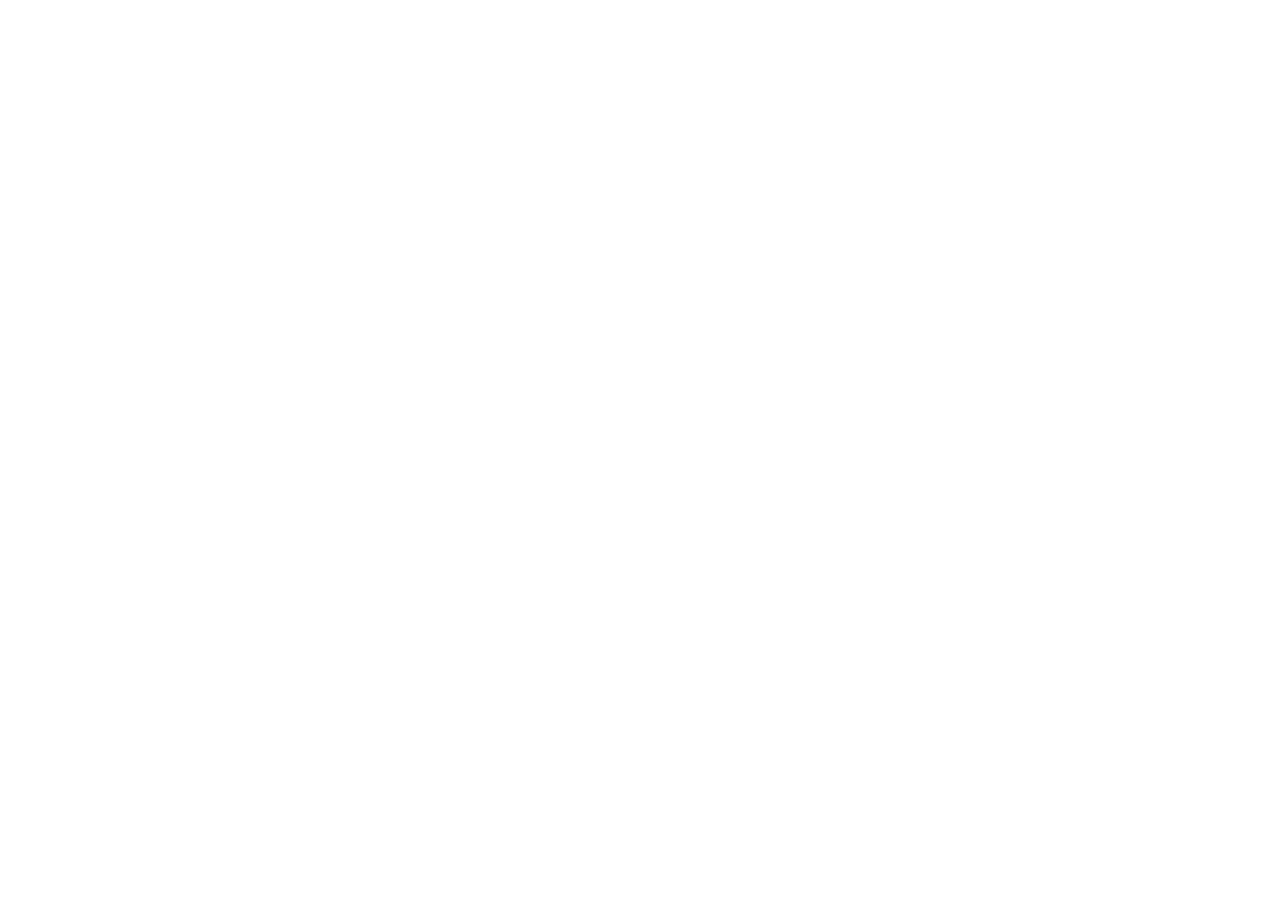
==== index.html @ 092e8250 "Initial commit" ====
<!DOCTYPE html>
<html>
    <head>
        <title>Piano</title>
        <meta charset="utf-8">
        <link rel="stylesheet" href="./style.css" />
    </head>

    <body>
        <main>
            <div class="piano">

            </div>
        </main>
        <script src="./script.js"></script>
    </body>
</html>
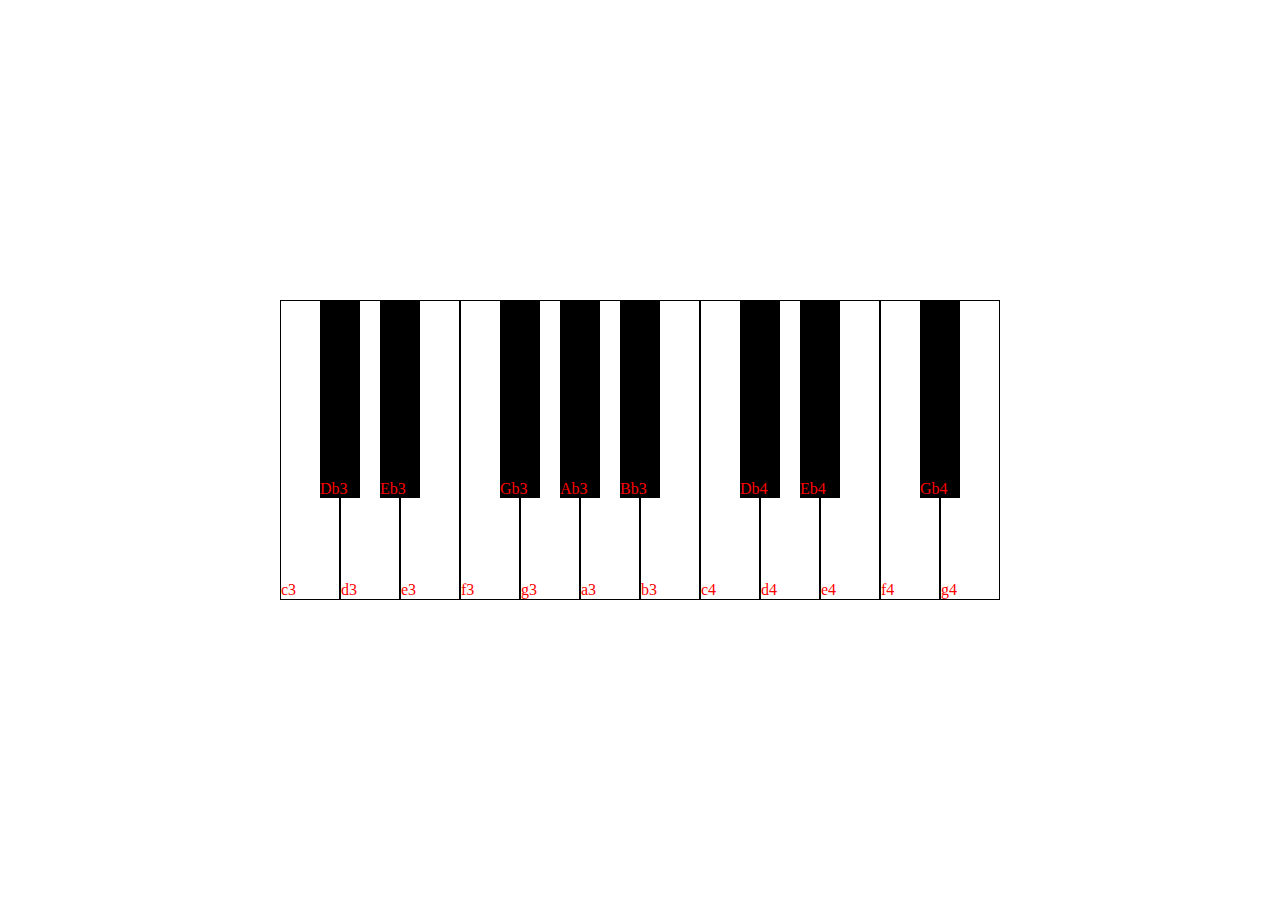
==== commit f85eb11b: "almost 20 points version" ====
--- a/index.html
+++ b/index.html
@@ -1,17 +1,43 @@
 <!DOCTYPE html>
 <html>
-    <head>
-        <title>Piano</title>
-        <meta charset="utf-8">
-        <link rel="stylesheet" href="./style.css" />
-    </head>
 
-    <body>
-        <main>
-            <div class="piano">
+<head>
+    <title>Piano</title>
+    <meta charset="utf-8">
+    <link rel="stylesheet" href="./style.css" />
+</head>
 
+<body>
+    <main class="app">
+        <div class="piano">
+            <div class="whiteKeys">
+                <div class="pianoKey whiteKey">c3</div>
+                <div class="pianoKey whiteKey">d3</div>
+                <div class="pianoKey whiteKey">e3</div>
+                <div class="pianoKey whiteKey">f3</div>
+                <div class="pianoKey whiteKey">g3</div>
+                <div class="pianoKey whiteKey">a3</div>
+                <div class="pianoKey whiteKey">b3</div>
+                <div class="pianoKey whiteKey">c4</div>
+                <div class="pianoKey whiteKey">d4</div>
+                <div class="pianoKey whiteKey">e4</div>
+                <div class="pianoKey whiteKey">f4</div>
+                <div class="pianoKey whiteKey">g4</div>
             </div>
-        </main>
-        <script src="./script.js"></script>
-    </body>
+
+            <div class="blackKeys">
+                <div class="pianoKey blackKey">Db3</div>
+                <div class="pianoKey blackKey">Eb3</div>
+                <div class="pianoKey blackKey">Gb3</div>
+                <div class="pianoKey blackKey">Ab3</div>
+                <div class="pianoKey blackKey">Bb3</div>
+                <div class="pianoKey blackKey">Db4</div>
+                <div class="pianoKey blackKey">Eb4</div>
+                <div class="pianoKey blackKey">Gb4</div>
+            </div>
+        </div>
+    </main>
+    <script src="./script.js"></script>
+</body>
+
 </html>--- a/style.css
+++ b/style.css
@@ -0,0 +1,92 @@
+* {
+    margin: 0;
+    padding: 0;
+    box-sizing: border-box;
+    color:red;
+}
+
+.app {
+    width: 100vw;
+    height: 100vh;
+    display: flex;
+    justify-content: center;
+    align-items: center;
+}
+
+.piano {
+    width: 720px;
+    height: 300px;
+    position: relative;
+}
+
+.pianoKey {
+    display: flex;
+    align-items: flex-end;
+    height: 100%;
+    transition: background .1s ease;
+}
+
+.whiteKeys {
+    width: 100%;
+    height: 100%;
+    display: grid;
+    grid-template-columns: repeat(12, 1fr);
+}
+
+.whiteKey {
+    background: white;
+    border: 1px solid black
+}
+
+.blackKeys {
+    width: 100%;
+    height: 66%;
+    display: grid;
+    grid-template-columns: repeat(36, 1fr);
+    position: absolute;
+    top: 0;
+}
+
+.blackKey {
+    background: black;
+}
+
+.blackKey:nth-child(1) {
+    grid-column: 3/5;
+}
+
+.blackKey:nth-child(2) {
+    grid-column: 6/8;
+}
+
+.blackKey:nth-child(3) {
+    grid-column: 12/14;
+}
+
+.blackKey:nth-child(4) {
+    grid-column: 15/17;
+}
+
+.blackKey:nth-child(5) {
+    grid-column: 18/20;
+}
+
+.blackKey:nth-child(6) {
+    grid-column: 24/26;
+}
+
+.blackKey:nth-child(7) {
+    grid-column: 27/29;
+}
+
+.blackKey:nth-child(8) {
+    grid-column: 33/35;
+}
+
+.whiteKey.active {
+    background: rgb(146, 146, 146);
+}
+
+.blackKey.active {
+    background: rgb(73, 73, 73);
+}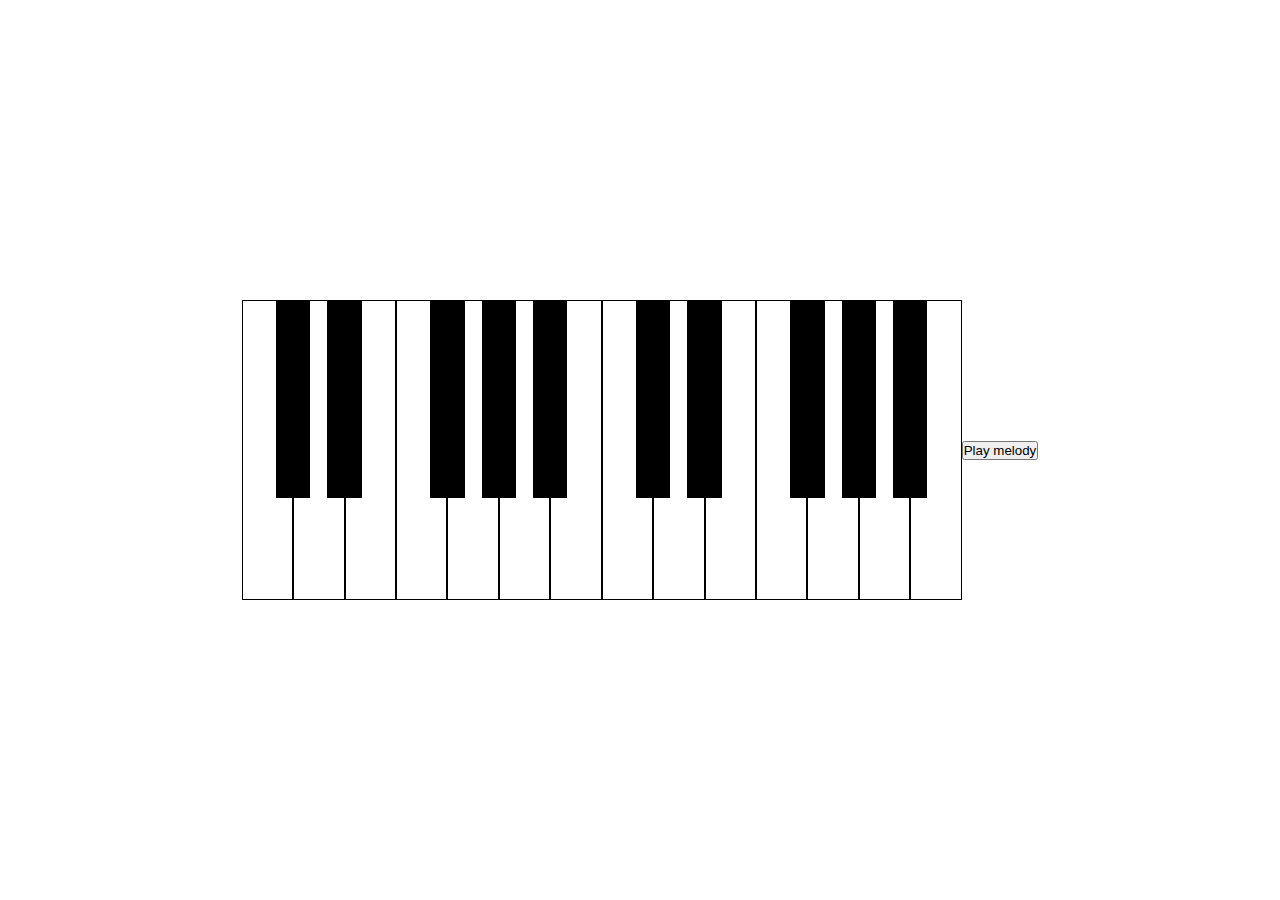
==== commit c43954c1: "version for 40 points" ====
--- a/index.html
+++ b/index.html
@@ -11,30 +11,37 @@
     <main class="app">
         <div class="piano">
             <div class="whiteKeys">
-                <div class="pianoKey whiteKey">c3</div>
-                <div class="pianoKey whiteKey">d3</div>
-                <div class="pianoKey whiteKey">e3</div>
-                <div class="pianoKey whiteKey">f3</div>
-                <div class="pianoKey whiteKey">g3</div>
-                <div class="pianoKey whiteKey">a3</div>
-                <div class="pianoKey whiteKey">b3</div>
-                <div class="pianoKey whiteKey">c4</div>
-                <div class="pianoKey whiteKey">d4</div>
-                <div class="pianoKey whiteKey">e4</div>
-                <div class="pianoKey whiteKey">f4</div>
-                <div class="pianoKey whiteKey">g4</div>
+                <div class="pianoKey whiteKey"></div>
+                <div class="pianoKey whiteKey"></div>
+                <div class="pianoKey whiteKey"></div>
+                <div class="pianoKey whiteKey"></div>
+                <div class="pianoKey whiteKey"></div>
+                <div class="pianoKey whiteKey"></div>
+                <div class="pianoKey whiteKey"></div>
+                <div class="pianoKey whiteKey"></div>
+                <div class="pianoKey whiteKey"></div>
+                <div class="pianoKey whiteKey"></div>
+                <div class="pianoKey whiteKey"></div>
+                <div class="pianoKey whiteKey"></div>
+                <div class="pianoKey whiteKey"></div>
+                <div class="pianoKey whiteKey"></div>
             </div>
 
             <div class="blackKeys">
-                <div class="pianoKey blackKey">Db3</div>
-                <div class="pianoKey blackKey">Eb3</div>
-                <div class="pianoKey blackKey">Gb3</div>
-                <div class="pianoKey blackKey">Ab3</div>
-                <div class="pianoKey blackKey">Bb3</div>
-                <div class="pianoKey blackKey">Db4</div>
-                <div class="pianoKey blackKey">Eb4</div>
-                <div class="pianoKey blackKey">Gb4</div>
+                <div class="pianoKey blackKey"></div>
+                <div class="pianoKey blackKey"></div>
+                <div class="pianoKey blackKey"></div>
+                <div class="pianoKey blackKey"></div>
+                <div class="pianoKey blackKey"></div>
+                <div class="pianoKey blackKey"></div>
+                <div class="pianoKey blackKey"></div>
+                <div class="pianoKey blackKey"></div>
+                <div class="pianoKey blackKey"></div>
+                <div class="pianoKey blackKey"></div>
             </div>
+        </div>
+        <div class="controls">
+            <button class="playBackButton">Play melody</button>
         </div>
     </main>
     <script src="./script.js"></script>
--- a/style.css
+++ b/style.css
@@ -2,7 +2,6 @@
     margin: 0;
     padding: 0;
     box-sizing: border-box;
-    color:red;
 }
 
 .app {
@@ -20,8 +19,6 @@
 }
 
 .pianoKey {
-    display: flex;
-    align-items: flex-end;
     height: 100%;
     transition: background .1s ease;
 }
@@ -30,7 +27,7 @@
     width: 100%;
     height: 100%;
     display: grid;
-    grid-template-columns: repeat(12, 1fr);
+    grid-template-columns: repeat(14, 1fr);
 }
 
 .whiteKey {
@@ -42,7 +39,7 @@
     width: 100%;
     height: 66%;
     display: grid;
-    grid-template-columns: repeat(36, 1fr);
+    grid-template-columns: repeat(42, 1fr);
     position: absolute;
     top: 0;
 }
@@ -83,6 +80,14 @@
     grid-column: 33/35;
 }
 
+.blackKey:nth-child(9) {
+    grid-column: 36/38;
+}
+
+.blackKey:nth-child(10) {
+    grid-column: 39/41;
+}
+
 .whiteKey.active {
     background: rgb(146, 146, 146);
 }
